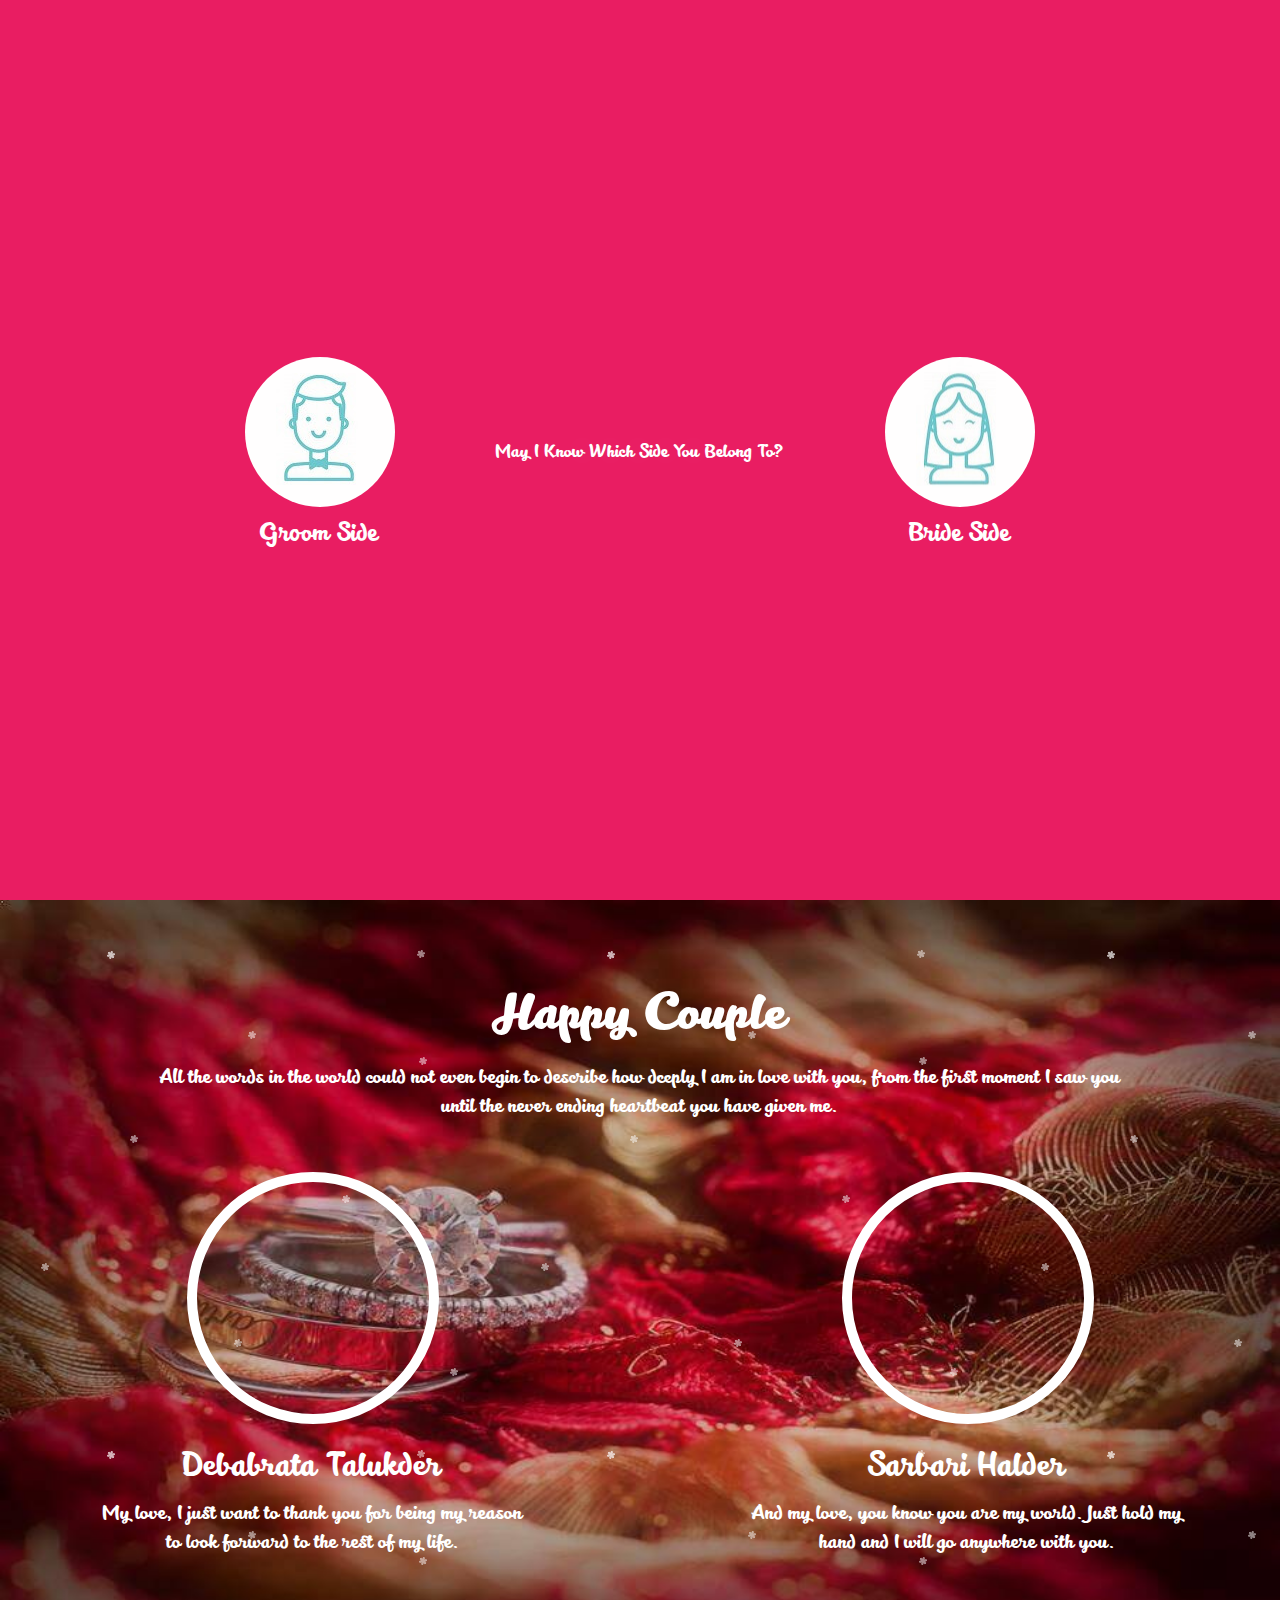
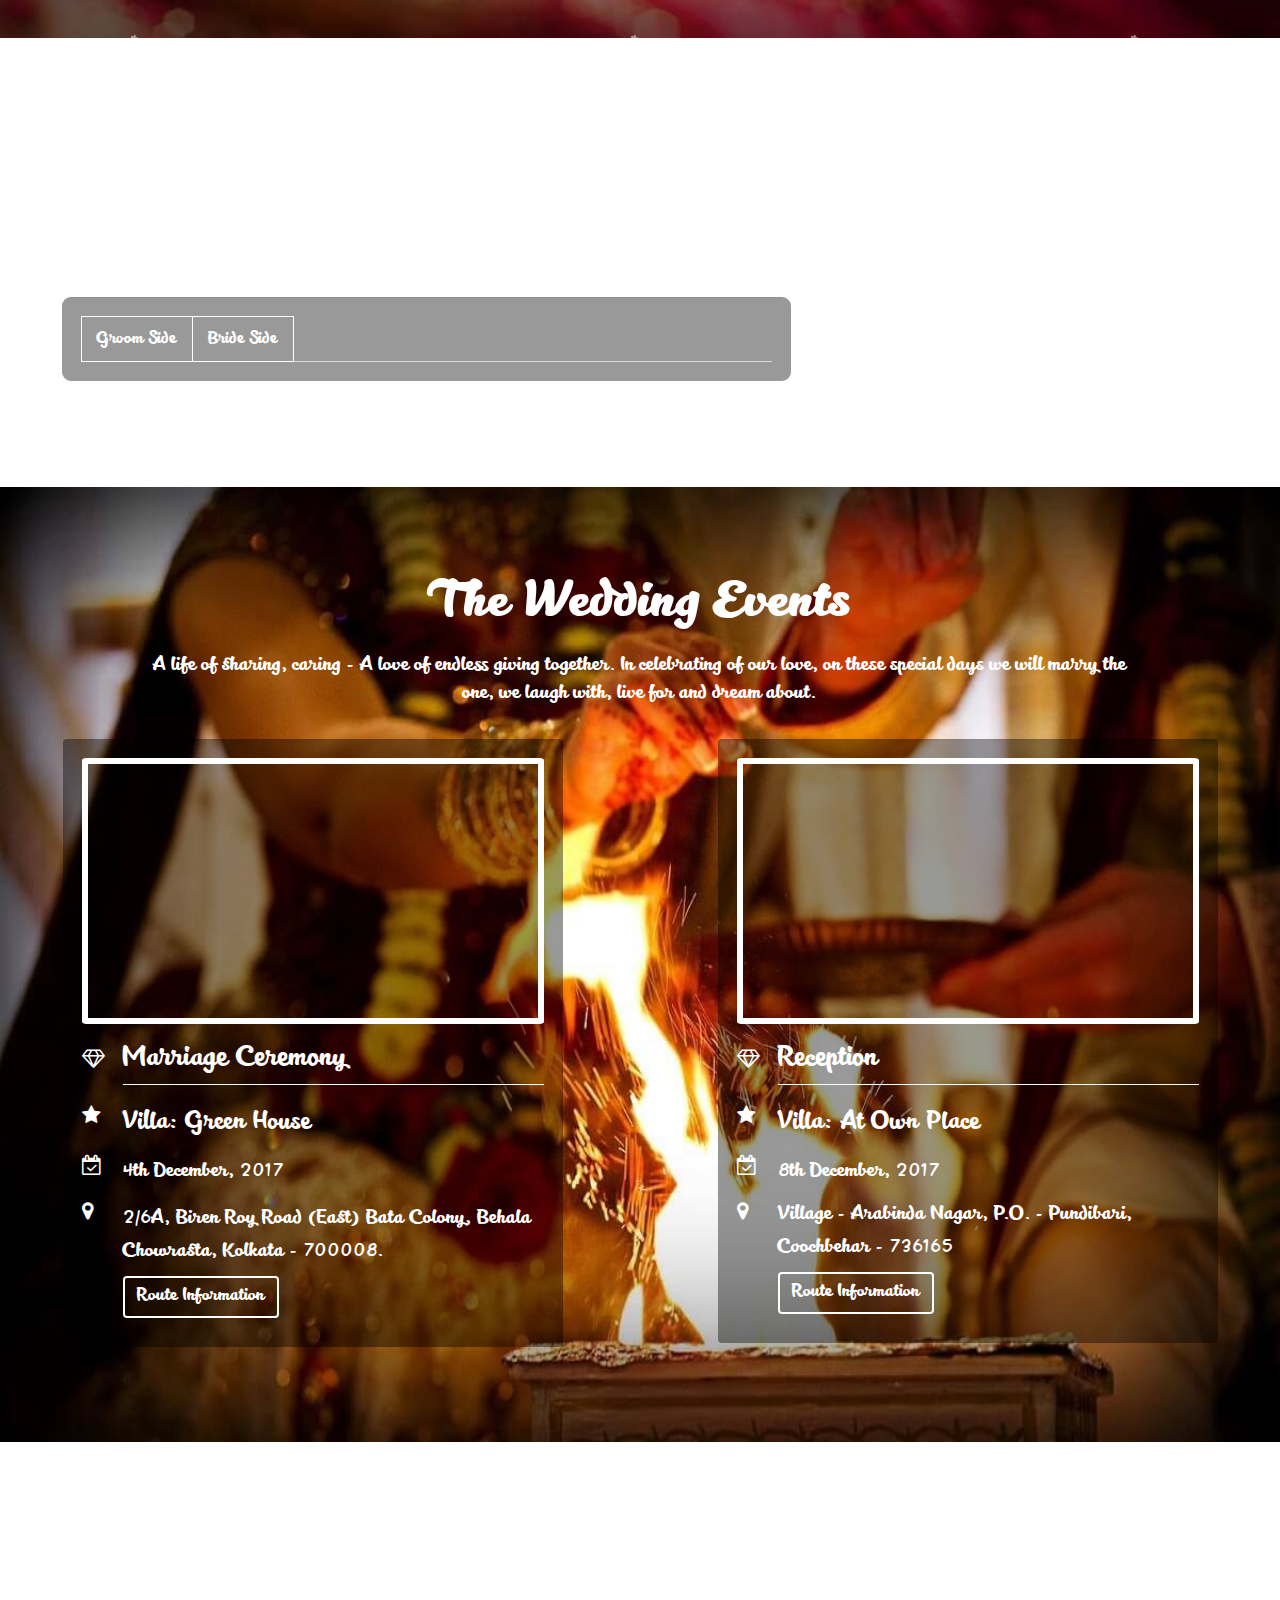
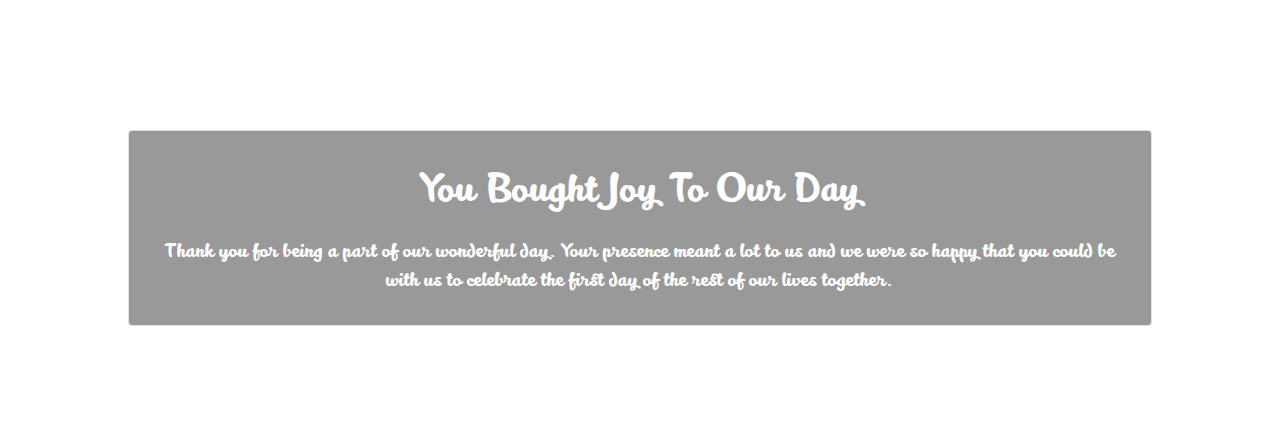
==== index.html @ 433c4045 "Modified" ====
<!DOCTYPE html>
<html lang="en">
	<head>
		<title>Just Married</title>
		<meta charset="utf-8" />
		<meta http-equiv="X-UA-Compatible" content="IE=edge" />
		<meta name="viewport" content="width=device-width, initial-scale=1" />

		<link rel="icon" href="images/favicon.png" type="image/gif" sizes="16x16" />

		<!--CDN LINKS-->
		<!--<link rel="stylesheet" href="https://cdnjs.cloudflare.com/ajax/libs/font-awesome/4.7.0/css/font-awesome.min.css"> 
		<link rel="stylesheet" href="https://maxcdn.bootstrapcdn.com/bootstrap/3.3.5/css/bootstrap.min.css">
		
		<script type="text/javascript" src="https://ajax.googleapis.com/ajax/libs/jquery/1.11.3/jquery.min.js"></script>
		<script type="text/javascript" src="https://maxcdn.bootstrapcdn.com/bootstrap/3.3.5/js/bootstrap.min.js"></script>
		<script type="text/javascript" src="https://ajax.googleapis.com/ajax/libs/angularjs/1.6.6/angular.min.js"></script>
		<script type="text/javascript" src="https://ajax.googleapis.com/ajax/libs/angularjs/1.6.6/angular-sanitize.min.js"></script>
		<script type="text/javascript" src="https://cdn.jsdelivr.net/npm/lodash@4.17.4/lodash.min.js"></script>
		-->
		<!--LIBRARY LINKS-->
		
		<link rel="stylesheet" href="library/Font awesome 4.7.0/library/css/font-awesome.min.css" />
		<link rel="stylesheet" href="library/Bootstrap 3.3.5/CSS/bootstrap.min.css" />
		
		<script type="text/javascript" src="library/jQuery/jQuery.js"></script>
		<script type="text/javascript" src="library/Bootstrap 3.3.5/JS/bootstrap.min.js"></script>
		<script type="text/javascript" src="library/AngularJS 1.6.6/angular.min.js"></script>
		<script type="text/javascript" src="library/AngularJS 1.6.6/angular-sanitize.min.js"></script>
		<script type="text/javascript" src="library/Lodash 4.17.4/lodash 4.17.4.js"></script>
		
		<link rel="stylesheet" type="text/css" href="css/template.css" />
		
		<script type="text/javascript" src="app/application.js"></script>
		<script type="text/javascript" src="service/common.service.js"></script>
		<script type="text/javascript" src="controller/controller.js"></script>
		<script type="text/javascript" src="js/directive.js"></script>
	</head>

	<body ng-app="application">
		<div class="wrapper" ng-controller="wrapperController">
			<div id="preloader-wrapper" ng-controller="preloaderController">
				<ng-preloader></ng-preloader>
			</div>
			<header>
				<nav ng-controller="navigationController">
					<ng-navigation></ng-navigation>
				</nav>
			</header>
			<main>
				<article>
					<div id="guest-type" ng-controller="guestTypeController">
						<ng-guest-type></ng-guest-type>
					</div>
					<div id="icon-tray" ng-controller="iconTrayController">
						<ng-icon-tray></ng-icon-tray>
					</div>
					<section id="home" ng-controller="homeController">
						<ng-home></ng-home>
					</section>
					<section id="couple" ng-controller="coupleController">
						<ng-snow-falls></ng-snow-falls>
						<ng-couple></ng-couple>
					</section>
					<section id="invitation" ng-controller="invitationController">
						<ng-invitation></ng-invitation>
					</section>
					<section id="events" ng-controller="eventsController">
						<ng-events></ng-events>
					</section>
					<section id="gallery" ng-controller="galleryController">
						<ng-gallery ng-if="isPreloadStarted"></ng-gallery>
					</section>
					<section id="moments" ng-controller="momentsController">
						<ng-moments ng-if="isPreloadStarted"></ng-moments>
					</section>
					<section id="notes" ng-controller="notesController">
						<ng-countdown></ng-countdown>
						<ng-notes></ng-notes>
					</section>
				</article>
			</main>	
		</div>
	</body>
</html>
---- css/template.css ----
/* INDEX ---------------------------------------------------------------------------------------------------------- */
article, body, footer, header, html, li, ul
{
	border: 0;
	margin: 0;
	padding: 0 !important;
}
body, html
{
	font-family: Kitten-Slant, Raleway-Bold, Arial, Helvetica;
	overflow: hidden;
}
.wrapper, main, article, section
{
	color: white;
	width: 100%;
}
#home, #invitation, #gallery, #moments, #notes
{
	background-attachment: fixed;
}
#home, #couple, #invitation, #events, #gallery, #people, #moments, #notes
{
    background-size: 100% 100%;
	width: 100%;
}
#home
{
	background-image: url(../images/lg-screen/home/background1.jpg);
	height: 100vh;
}
#invitation
{
	background-image: url(../images/lg-screen/invitation/background1.jpg);
}
#gallery
{
	background-image: url(../images/lg-screen/gallery/background1.jpg);
}
#notes
{
    background-image: url(../images/lg-screen/notes/background1.jpg);
}
.container-fluid
{
	background-size: 100% 100%;
	padding: 70px 0px;
	position: relative;
	width: 100%;
}
.heading
{
	font-size: 2rem;
	margin: 0 auto 20px auto;
	text-align: center;
	width: 80%;
}
h1
{
	font-family: Kitten-Bold, Kitten-Slant, Raleway-Bold, Arial, Helvetica;
	font-size: 5rem;
	margin-bottom: 20px;
	text-transform: capitalize;
}
.btn:focus, .btn:active
{
	outline: none !important;
}
.close
{
    font-family: Raleway-Bold, Arial, Helvetica;
    font-size: 34px;
    margin-right: 10px;
    margin-top: 0px;
}
p
{
	font-size: 2rem;
}
.number
{
    font-family: SF-Wonder-Comic, Raleway-Bold, Arial, Helvetica;
}

/* PRELOADER ------------------------------------------------------------------------------------------------------ */
#preloader-wrapper
{
	background-color: #E91E63;
	height: 100vh;
	position: fixed;
	top: 0;
	width: 100%;
	z-index: 9999;
}
#preloader-container
{
    height: 25px;
    margin: auto;
    position: absolute;
    bottom: 0;
    left: 0;
    right: 0;
    top: 0;
    width: 140px;
}
#preloader-container > ul
{
    height: 100%;
    list-style-type: none;
    width: 100%;
}
#preloader-container > ul > li
{
    background-color: white;
    border-radius: 50%;
    float: left;
    height: 25px;
    margin-right: 2%;
    width: 25px;
}
.animated
{ 
    -webkit-animation: circleGridScaleDelay 1.7s infinite ease-in-out;
    animation: circleGridScaleDelay 1.7s infinite ease-in-out; 
} 
@-webkit-keyframes circleGridScaleDelay
{
    0%, 70%, 100% 
    {
        -webkit-transform: scale3D(1, 1, 1);
        transform: scale3D(1, 1, 1);
    } 
    35% 
    {
        -webkit-transform: scale3D(0, 0, 1);
        transform: scale3D(0, 0, 1); 
    }
}
@keyframes circleGridScaleDelay 
{
    0%, 70%, 100%
    {
        -webkit-transform: scale3D(1, 1, 1);
        transform: scale3D(1, 1, 1);
    } 
    35% 
    {
        -webkit-transform: scale3D(0, 0, 1);
        transform: scale3D(0, 0, 1);
    }
}           
.delayedEffect1s
{
    -webkit-animation-delay: 50ms;
    -moz-animation-delay: 50ms;
    -o-animation-delay: 50ms;
    animation-delay: 50ms;
}
.delayedEffect2s
{
    -webkit-animation-delay: 200ms;
    -moz-animation-delay: 200ms;
    -o-animation-delay: 200ms;
    animation-delay: 200ms;
}
.delayedEffect3s
{
    -webkit-animation-delay: 350ms;
    -moz-animation-delay: 350ms;
    -o-animation-delay: 350ms;
    animation-delay: 350ms;
}
.delayedEffect4s
{
    -webkit-animation-delay: 500ms;
    -moz-animation-delay: 500ms;
    -o-animation-delay: 500ms;
    animation-delay: 500ms;
}
.delayedEffect5s
{
    -webkit-animation-delay: 650ms;
    -moz-animation-delay: 650ms;
    -o-animation-delay: 650ms;
    animation-delay: 650ms;
}

/* GUEST-TYPE ----------------------------------------------------------------------------------------------------- */
#guest-type .guest-type-container
{
	background-color: #E91E63;
	height: 100vh;
	position: fixed;
	top: 0;
	width: 100%;
	z-index: 9998;
}
.guest-type-container .guest-icon
{
    bottom: 0;
    height: 186px;
    margin: auto;
    position: absolute;
    top: 0;
    width: 100%;
}
.guest-type-container > figure .guest-icon > div:first-child
{
    margin-bottom: 30px;
}
.guest-icon > div > div
{
    background-color: white;
    background-image: url(../images/lg-screen/preloader/guest-type.jpg);
    background-repeat: no-repeat;
    border-radius: 50%;
    cursor: pointer;
    height: 15rem;
    margin: auto;
    margin-bottom: 10px;
    width: 15rem;
}
#guest-type-1
{
    background-position: 50% 0%;
}
#guest-type-2
{
    background-position: 50% 95%;
}
.guest-type-container > figure figcaption
{
    font-size: 2.5rem;
    text-align: center;
    text-transform: capitalize;
}
.guest-type-container > figure .i_text
{
    margin: auto;
    position: absolute;
    text-align: center;
    text-transform: capitalize;    
}
@media (max-width: 767px)
{
    .guest-type-container > figure .guest-icon
    {
        height: 411px;
    }
}
@media (max-width: 1199px)
{
    .guest-type-container > figure .i_text
    {
        font-size: 1.5rem;
        top: 20px;
        width: 100%;
    }
}
@media (min-width: 1200px)
{
    .guest-type-container > figure .i_text
    {
        bottom: 0;
        font-size: 1.8rem;
        height: 1.8rem;
        left: 0;
        right: 0;
        top: 0;
        width: 30%;
    }
}

/* NAVIGATION ----------------------------------------------------------------------------------------------------- */
.navbar-fixed-top 
{
    	background-color: white;
}
.navbar-default
{
    	border: none;
}
.navbar-brand
{
	display: inline-table;
	font-family: Kitten-Bold, Kitten-Slant, Raleway-Bold, Helvetica, Arial;
	font-size: 25px;
	letter-spacing: 1px;
	text-transform: capitalize;
}
.navbar-brand span:last-child
{
	color: #DD3649;
	margin-left: 10px;
}
.navbar-default .navbar-nav > ul, .navbar-default .navbar-nav > ul > li 
{
	height: 100%;
}
.navbar-default .navbar-nav > li > a 
{
	color: #DD3649;
	cursor: pointer;
	font-size: 13px;
	line-height: 31px;
	text-transform: uppercase;
	-webkit-transition: all 500ms ease;
	-moz-transition: all 500ms ease;
	-ms-transition: all 500ms ease;
	-o-transition: all 500ms ease;
	transition: all 500ms ease;
}
.navbar-default .navbar-nav > li > a > i
{
	padding-right: 5px;
}
.navbar-default .navbar-nav > li > a:hover
{
	background-color: #F5F5F5;
	color: blue;
}
.navbar-active
{
	background-color: #F5F5F5 !important;
	color: blue !important;
}
.navbar-header button
{
	padding: 15px 10px;
}
@media (max-width: 767px)
{
	.navbar-fixed-top .navbar-collapse
	{
		max-height: 360px;	
	}
	.navbar-default .navbar-nav > li > a 
	{
		padding: 5px 15px;
	}
}

/* ANIMATED HAMBURGER ICON (TRANSFORM ☰ TO 'X') */
.navbar-toggle 
{
	background: transparent !important;
	border: none;
}
.navbar-default .navbar-toggle .icon-bar 
{  
	background-color: #b6bbbd;
	transition: all 0.2s;
}
.navbar-toggle .top-bar 
{
	transform: rotate(45deg);
	transform-origin: 10% 10%;
}
.navbar-toggle .middle-bar 
{
	opacity: 0;
}
.navbar-toggle .bottom-bar 
{
	transform: rotate(-45deg);
	transform-origin: 10% 90%;
}
.navbar-toggle.collapsed .top-bar 
{
	transform: rotate(0);
}
.navbar-toggle.collapsed .middle-bar 
{
	opacity: 1;
}
.navbar-toggle.collapsed .bottom-bar 
{
	transform: rotate(0);
}
/* END ANIMATION */


/* ICON-TRAY ------------------------------------------------------------------------------------------------------ */
#main-tray-icon
{
    background-image: url(../images/lg-screen/icon-tray/tray-icon.jpg);
    background-position: -2px -2px;
    border: 4px solid #F5D5BE;
    border-radius: 50%;
    bottom: 10px;
    cursor: pointer;
    height: 50px;
    left: 0px;
    margin: 0 auto;
    position: fixed;
    right: 0px;
    width: 50px;
    z-index: 16;
}
.tray-container
{
    position: fixed;
    right: 5px;
    top: 70px;
    z-index: 16;
}
.tray-icon
{
    display: block;
}
.tray-icon > div
{
    background-image: url(../images/lg-screen/icon-tray/tray-icon.jpg);
    border-radius: 50%;
    cursor: pointer;
    display: none;
    height: 50px;
    margin-bottom: 7px;
    width: 50px;
}
.refresh-container > div
{
    background-position: -2px -49px;
    border: 4px solid #EF7722;
}
.audio-container > div
{
    background-position: -1px 91px;
    border: 4px solid #E91E63;
}
.video-container > div
{
    background-position: -1px 44px;
    border: 4px solid #868183;
}
.disable-audio
{
    opacity: 0.5;
}
.video-container a 
{
    display: block;
    height: 50px;
    position: absolute;
    right: 0px;
    bottom: 8px;
    width: 100%;
}

/* HOME ----------------------------------------------------------------------------------------------------------- */
#home .home-background-image
{
    background-attachment: fixed;
    background-image: url(../images/lg-screen/home/background2.jpg);
	background-size: 100% 100%;
    min-height: 100vh;
	padding-left: 0;
	padding-right: 0;
	min-width: 100%;
    animation-name: homeBackgroundFadeInOut;
	animation-timing-function: ease-in-out;
	animation-iteration-count: infinite;
	animation-duration: 10s;
	animation-direction: alternate;
}
@keyframes homeBackgroundFadeInOut 
{
    0% { opacity: 1; }
	45% { opacity: 1; }
	55% { opacity: 0; }
	100% { opacity: 0; }
}
#home .container
{
	height: 100vh;
    margin: auto;
    position: absolute;
    left: 0;
    right: 0;
    top: 0;
    -webkit-transform: translateZ(0px) scale(0.9);
    transform: translateZ(0px) scale(0.9);
}
#home-floater 
{
    float: left;
    height: 50%;
    width: 100%;
    margin-bottom: -130px;
}
#home-content
{
    clear: both;
    font-family: Kitten-Slant, Raleway-ExtraBold, Arial, Helvetica;
    text-transform: capitalize;
}
#home-content h2
{
    font-size: 10rem;
    margin: 0px;
}
#home-content h3
{
    font-size: 3.3rem;
    margin-bottom: 30px;
    margin-top: 0px;
}
@media (max-width: 767px)
{
    #home .container
    {
        top: 6%;
    }
    #home-content h2
    {
        font-size: 6.4rem;
    }
    #home-content h3
    {
        font-size: 2.4rem;
    }
}

/* COUPLE --------------------------------------------------------------------------------------------------------- */
.snow-ball
{
    background-image: url(../images/lg-screen/couples/snow-ball.png);
    background-repeat: repeat;
    width: 100%;
    animation: snow-ball-animation 10s infinite linear;
}
@keyframes snow-ball-animation
{
    0%
    {
        background-position: 0px 0px;
    }
    100%
    {
        background-position: 100px 100vh;
    }
}
#couple .container-fluid
{
    background-image: url(../images/lg-screen/couples/background1.jpg);
}
.couple-heading img
{
    height: 50px;
    margin-bottom: 30px;
    width: 50px;
}
.couple-content
{
    position: relative;
    text-align: center;
    z-index: 1;
}
.couple-content figure
{
    position: relative;
}
.couple-content .img-couple
{
    background-image: url(../images/lg-screen/couples/couples.jpg);
    background-repeat: no-repeat;
    background-size: 200% 100%; 
    border: 10px solid white;
    border-radius: 50%;
    height: 18em;
    margin: 20px auto;
    position: relative;
    width: 18em;
    z-index: 1;
}
.couple-content #img-groom
{
    background-position: 0% 0%;
}
.couple-content #img-bride
{
    background-position: 100% 0%;
}
.couple-content .name
{
    font-size: 3.3rem;
    text-transform: capitalize;
}
.couple-content .details
{
    margin: 10px auto;
    width: 70%;
}
.couple-content .link
{
    font-size: 24px;
    margin: 0px 15px 15px;
}
.couple-content .link a
{
    color: white;
    -webkit-transition: all 500ms ease;
	-moz-transition: all 500ms ease;
	-ms-transition: all 500ms ease;
	-o-transition: all 500ms ease;
	transition: all 500ms ease;
}
.couple-content .link a:hover
{
    animation: bounceIn 2s;
    text-decoration: none;
}
.couple-content .link a.active
{
    color: blue;
}
.couple-content .icon-hover:hover
{
    display: block;
}
.couple-content .link i
{
    cursor: pointer;
    margin: 0px 5px;
}
#couple .snow-ball
{
    position: absolute;
    top: 100vh;
    z-index: 1;
}
#couple .couple-footer
{
    font-size: 2rem;
    margin: 0 auto;
    text-align: center;
    width: 80%;
}

/* INVITATION ----------------------------------------------------------------------------------------------------- */
#invitation .container-fluid
{
    padding-bottom: 50px;
}
#invitation .invitation-content
{
    margin: 0px;
}
.invitation-content .well
{
    background-color: rgba(0, 0, 0, 0.4);
    border: 6px solid white;
    border-radius: 15px;
    font-size: 2rem;
    margin: 0px auto 50px auto;
    width: 90%;
}
.invitation-content .nav-tabs > li
{
    font-size: 1.7rem;
    margin-right: -3px;
    text-transform: capitalize;
}
.invitation-content .nav-tabs > li.active > a
{
    background-color: #FF5722;
    border-bottom: 1px solid white;
}
.invitation-content .nav-tabs > li > a
{
    border: 1px solid white;
    border-radius: 0px;
    color: white;
    text-decoration: none;
}
.invitation-content .nav-tabs > li > a:focus, .invitation-content .nav-tabs > li > a:hover
{
    background-color: #FF5722;
    color: white;
}
.invitation-content .invitation-cards > figure
{
    height: 27rem;
    margin-bottom: 20px;
    position: relative;
    width: 100%;
}
.invitation-content .invitation-cards > figure img
{
    border: 5px solid white;
    border-radius: 15px;
    height: 100%;
    width: 100%;
}
.invitation-content .invitation-cards > figure figcaption
{
    height: 100%;
    position: absolute;
    top: 0px;
    width: 100%;
}
.invitation-content .invitation-cards > figure figcaption i
{
    background-color: white;
    border-radius: 50%;
    color: brown;
    cursor: pointer;
    font-size: 25px;
    padding: 10px;
    position: absolute;
    right: 0px;
    top: 0px;
}
.invitation-content .tab-content
{
    text-transform: capitalize;
}
.invitation-content .tab-content .name
{
    font-size: 3rem;
    margin: 15px 0px 10px;
}
.invitation-content .tab-content .line
{
    border-top: 1px solid white;
    height: 1px;
    margin-bottom: 10px;
    margin-top: 30px;
    width: 100%;
}
.invitation-content .tab-content .father-name
{
    font-size: 2.7rem;
    margin: 10px 0px;
}
.invitation-content .tab-content .mother-name
{
    font-size: 2.5rem;
    margin: 10px 0px;
}
.invitation-content .tab-content .sibling-name
{
    font-size: 2.3rem;
    margin: 10px 0px;
}
.invitation-content .tab-content .address
{
    font-size: 2.3rem;
    margin: 10px 0px 30px;
}
.invitation-content .tab-content .message
{
    font-size: 1.9rem;
}
.invitation-content .tab-content .message > div
{
    margin: 10px 12px;
}
.invitation-content .tab-content .message > div:nth-child(2)
{
    font-size: 3.5rem;
}
.invitation-content #invitation-card-2
{
    display: none;
}
@media (max-width: 767px)
{
    .invitation-content .well
    {
        background-color: rgba(0, 0, 0, 0.6);
    }
    .invitation-content .tab-content
    {
        text-align: center;
    }
    .invitation-content .tab-content .name > div:first-child, .invitation-content .tab-content .father-name > div:first-child, .invitation-content .tab-content .mother-name > div:first-child, .invitation-content .tab-content .sibling-name > div:first-child, .invitation-content .tab-content .address > div:first-child
    {
        font-size: 2rem;
    }
}
@media (min-width: 768px)
{
    .invitation-content .tab-content .name, .invitation-content .tab-content .father-name, .invitation-content .tab-content .mother-name, .invitation-content .tab-content .sibling-name
    {
        margin-bottom: 0px;
    }
}
@media (min-width: 992px)
{
    #invitation .invitation-content .invitation-cards
    {
        padding-left: 0px;
        padding-right: 55px;
    }
}
@media (min-width: 992px) and (max-width: 1003px)
{
    .invitation-content .invitation-cards > figure
    {
        height: 31rem;
    }   
}
@media (min-width: 1004px) and (max-width: 1137px)
{
    .invitation-content .invitation-cards > figure
    {
        height: 29rem;
    }   
}
@media (min-width: 1728px)
{
    .invitation-content .invitation-cards > figure
    {
        height: 26rem;
    }
}

/* EVENTS --------------------------------------------------------------------------------------------------------- */
#events .container-fluid
{
    background-image: url(../images/lg-screen/events/background1.jpg);
    padding-bottom: 45px;
}
#events .well
{
    background-color: rgba(0, 0, 0, 0.4);
    border: none;
    margin: 0px auto 50px auto;
    text-transform: capitalize;
    width: 80%;
}
#events .img-hall
{
    background-image: url(../images/lg-screen/events/hall.jpg);
    background-repeat: no-repeat;
    background-size: 200% 100%;
    border: 6px solid white;
    border-radius: 1%;
    height: 19em;
    margin-bottom: 15px;
    width: 100%;
}
#events #img-hall-1
{
    background-position: 0% 0%;
}
#events #img-hall-2
{
    background-position: 100% 0%;
}
.events-details i.fa
{
    font-size: 20px;
}
.events-details .occation
{
    font-size: 2em;
    margin-bottom: 20px;
}
.events-details .line
{
    border-top: 1px solid white;
    height: 1px;
    margin-top: 5px;
    width: 100%;
}
.events-details .description, .events-details .date, .events-details .location
{
    margin-bottom: 10px;
}
.events-details .description p
{
    font-size: 2.5rem;
    margin-bottom: 3px;
}
.events-details .date
{
    font-size: 2rem;
    margin-bottom: 15px;
    text-transform: capitalize;
}
.events-details .location
{
    margin-bottom: 10px;
}
.events-details .location button
{
    background-color: transparent;
    border: 2px solid white;
    color: white;
    cursor: pointer;
    display: block;
    font-size: 1.8rem;
    margin-top: 10px;
    text-transform: capitalize;
}
.events-details .contact span:last-child
{
    font-size: 1.8rem;
}
#events-modal
{
    color: black;
    padding-left: 15px !important;
    text-align: center;
    text-transform: capitalize;
}
#events-modal .modal-dialog
{
    font-family: Raleway-Regular, Arial, Helvetica;
    padding: 10px;
    width: 40%;
}
#events-modal .modal-header
{
    color: black;
    text-align: left;
}
#events-modal .modal-header h3
{
    font-family: Kitten-slant, Raleway-Bold, Arial, Helvetica;
    margin: 5px;
}
#events-modal .modal-body
{
    margin: 15px 15px 20px;
}
#events-modal .modal-body > div.row
{
    margin-bottom: 20px;
}
#events-modal .modal-body > div.row:last-child
{
    margin-bottom: 0px;
}
#events-modal .modal-body .events-modal-key
{
    font-family: Raleway-Bold, Arial, Helvetica;
    font-size: 1.7rem;
}
#events-modal .modal-body .events-modal-value
{
    font-size: 1.4rem;
    line-height: 1.8;
    margin: 0px 4px;
}
.events-tooltip > div
{
    margin-bottom: 15px;
}
@media (max-width: 767px)
{
    #events .container-fluid
    {
        background-image: url(../images/sm-screen/events/background1.jpg);
    }
    .events-details .col-xs-12
    {
        text-align: center;
    }
    .events-details .location button
    {
        margin: 10px auto;
    }
    #events-modal .modal-dialog
    {
        margin-left: 0px; 
        width: 100%;
    }
}

/* GALLERY -------------------------------------------------------------------------------------------------------- */
#gallery .container-fluid
{
    padding-bottom: 95px;
}
.gallery-content
{
    margin: 0px;
    text-align: center;
    width: 100%
}
.gallery-content img
{
    border: 10px solid white;
    height: 27em;
    margin: 20px auto;
    width: 18em;
}
.gallery-content ol
{
    bottom: -10%;
    position: absolute;
}
#gallery-image-carousel .item .row > div.col-sm-6:first-child
{
    padding-left: 20%;
}
#gallery-image-carousel .item .row > div.col-sm-6:last-child
{
    padding-right: 20%;
}
#gallery-image-carousel .item .row > div.col-sm-6:first-child
{
    padding-left: 10%;
}
#gallery-image-carousel .item .row > div.col-sm-6:nth-child(1)
{
    padding: auto 6%;
}
#gallery-image-carousel .item .row > div.col-sm-6:last-child
{
    padding-right: 10%;
}
#gallery-image-carousel i.fa.fa-arrow-circle-o-left, #gallery-image-carousel i.fa.fa-arrow-circle-o-right
{
    line-height: 390px;   
}
@media (min-width: 768px)
{
    #gallery-image-carousel i.fa.fa-arrow-circle-o-left, #gallery-image-carousel i.fa.fa-arrow-circle-o-right
    {
        font-size: 30px;
        line-height: 390px;   
    }
}

/* MOMENTS -------------------------------------------------------------------------------------------------------- */
#moments .container-fluid
{
    background-image: url(../images/lg-screen/moments/background1.jpg);
	padding-bottom: 105px;	
}
.moments-content .button-container
{
	margin: 0px auto 45px auto;
	text-align: center;
	width: 80%;
}
.moments-content .button-container button
{
    background-color: #D8143B;
    border-radius: 0%;
	color: white;
	font-size: 1.7rem;
    margin: 10px;
    position: relative;
    text-transform: capitalize;
    width: 112px;
    -webkit-transition: all 500ms ease-in-out;
    -moz-transition: all 500ms ease-in-out;
    -ms-transition: all 500ms ease-in-out;
    -o-transition: all 500ms ease-in-out;
    transition: all 500ms ease-in-out;
}
.moments-active-btn
{
    background-color: #54070C !important;
}
.moments-content .button-container button:after
{
	content: "";
	position: absolute;
	top: 0px;
	left: 0px;
	width: 0%;
	height: 100%;
	background-color: white;
	-webkit-transition: none;
	-moz-transition: none;
	-ms-transition: none;
	-o-transition: none;
	transition: none;
}
.moments-content .button-container button:hover:after
{
	width: 120%;
	background-color: rgba(255,255,255,0);
	-webkit-transition: all 0.5s ease-out;
	-moz-transition: all 0.5s ease-out;
	-ms-transition: all 0.5s ease-out;
	-o-transition: all 0.5s ease-out;
	transition: all 0.5s ease-out;
}
.moments-content .image-container
{
	background-color: rgba(255, 255, 255, 0.5);
    margin: auto;
    width: 75%;
}
.moments-content .image-container img
{
    border: 7px solid white;
	margin-bottom: 10px;
    width: 100%;
}
.moments-content .carousel-control
{
	opacity: 1;
	position: absolute;
	top: 100%;
	width: 50%;
}
.moments-content a.left.carousel-control i.fa.fa-arrow-circle-o-left
{
	font-size: 25px;
	position: absolute;
	right: 40%;
	top: 10px;
}
.moments-content a.right.carousel-control i.fa.fa-arrow-circle-o-right
{
	font-size: 25px;
	position: absolute;
	left: 40%;
	top: 10px;
}
@media (min-width: 768px)
{
	.moments-content a.left.carousel-control i.fa.fa-arrow-circle-o-left, .moments-content a.right.carousel-control i.fa.fa-arrow-circle-o-right
	{
		font-size: 30px;
    }
    .moments-content .image-container img
    {
        border: 10px solid white;
        height: 75vh;
    }
}

/* NOTES ---------------------------------------------------------------------------------------------------------- */
.notes-content .col-xs-12
{
    margin-bottom: 25px;
    text-align: center;
}
.notes-content .stopwatch
{
    background-color: white;
    border-radius: 50%;
    display: inline-block;
    margin: 25px;
    height: 100px;
    width: 100px;
}
.notes-content .duration
{
    color: #E71905;
    font-family: SF-Wonder-Comic, Raleway-Bold, Arial, Helvetica;
    font-size: 2.5em;
    font-weight: bold;
    line-height: 90px;
}
.notes-content .unit
{
    display: block;
    font-size: 2rem;
    margin: 20px auto;
    text-transform: capitalize;
}
.notes-content .well
{
    background-color: rgba(0, 0, 0, 0.4);
    margin: 10px auto 0px;
    width: 80%
}
.notes-content h3
{
    font-size: 4rem;
    margin-bottom: 25px;
    text-transform: capitalize;
}
.notes-content .well span
{
    font-family: SF-Wonder-Comic, Raleway-Bold, Arial, Helvetica;
}
@media (max-width: 767px) {
    #notes .container-fluid
    {
        background-image: url(../images/sm-screen/notes/background1.jpg);
    }
}


/* FONT-FACE ------------------------------------------------------------------------------------------------------ */
@font-face 
{
  font-family: 'Kitten-Bold';
  src: url('../fonts/Kitten/Kitten-Bold.ttf');
}
@font-face 
{
  font-family: 'Kitten-Slant';
  src: url('../fonts/Kitten/Kitten-Slant.ttf');
}
@font-face 
{
  font-family: 'SF-Wonder-Comic';
  src: url('../fonts/SF-Wonder-Comic/SF-Wonder-Comic.ttf');
}
@font-face 
{
  font-family: 'Raleway-Regular';
  src: url('../fonts/Raleway/Raleway-Regular.ttf');
}
@font-face 
{
  font-family: 'Raleway-Medium';
  src: url('../fonts/Raleway/Raleway-Medium.ttf');
}
@font-face 
{
  font-family: 'Raleway-Bold';
  src: url('../fonts/Raleway/Raleway-Bold.ttf');
}
@font-face 
{
  font-family: 'Raleway-ExtraBold';
  src: url('../fonts/Raleway/Raleway-ExtraBold.ttf');
}


/* ANIMATION ------------------------------------------------------------------------------------------------------ */
.animation
{ 
    -webkit-animation-duration: 2s; 
    animation-duration: 2s;
    -webkit-animation-fill-mode: both; 
    animation-fill-mode: both; 
}
.delayedFadeIn1s
{
    -webkit-animation-delay: .1s;
    -moz-animation-delay: .1s;
    animation-delay: .1s;
}
.delayedFadeIn2s
{
    -webkit-animation-delay: .2s;
    -moz-animation-delay: .2s;
    animation-delay: .2s;
}
.delayedFadeIn3s
{
    -webkit-animation-delay: .3s;
    -moz-animation-delay: .3s;
    animation-delay: .3s;
}
.delayedFadeIn4s
{
    -webkit-animation-delay: .4s;
    -moz-animation-delay: .4s;
    animation-delay: .4s;
}
.delayedFadeIn5s
{
    -webkit-animation-delay: .5s;
    -moz-animation-delay: .5s;
    animation-delay: .5s;
}
@-webkit-keyframes fadeInDown 
{ 
    0% 
    { 
        opacity: 0; 
        -webkit-transform: translateY(-20px); 
    } 
    100% 
    { 
        opacity: 1;
        -webkit-transform: translateY(0); 
    } 
}
@keyframes fadeInDown 
{ 
    0% 
    { 
        opacity: 0; 
        transform: translateY(-20px); 
    } 
    100% 
    { 
        opacity: 1; 
        transform: translateY(0); 
    }
}
.fadeInDown 
{ 
    -webkit-animation-name: fadeInDown; 
    animation-name: fadeInDown; 
}
@-webkit-keyframes fadeInUp 
{ 
    0% 
    { 
        opacity: 0; 
        -webkit-transform: translateY(20px); 
    } 
    100% 
    { 
        opacity: 1; 
        -webkit-transform: translateY(0); 
    } 
}
@keyframes fadeInUp 
{ 
    0% 
    { 
        opacity: 0; 
        transform: translateY(20px); 
    } 
    100% 
    { 
        opacity: 1; 
        transform: translateY(0); 
    } 
}
.fadeInUp 
{
    animation-delay: 0.7s; 
    -webkit-animation-name: fadeInUp; 
    animation-name: fadeInUp; 
}
@-webkit-keyframes fadeIn 
{ 
    0% 
    {
        opacity: 0;
    } 
    100% 
    {
        opacity: 1;
    } 
}
@keyframes fadeIn 
    { 
    0% 
    {
        opacity: 0;
    } 
    100% 
    {
        opacity: 1;
    } 
}
.fadeIn 
{ 
    -webkit-animation-name: fadeIn; 
    animation-name: fadeIn; 
}
@-webkit-keyframes fadeInLeft 
{ 
    0% 
    { 
        opacity: 0; 
        -webkit-transform: translateX(-20px); 
    } 
    100% 
    { 
        opacity: 1; 
        -webkit-transform: translateX(0); 
    } 
} 
@keyframes fadeInLeft 
{ 
    0% 
    { 
        opacity: 0; 
        transform: translateX(-20px); 
    } 
    100% 
    { 
        opacity: 1; 
        transform: translateX(0); 
    } 
} 
.fadeInLeft 
{ 
    -webkit-animation-name: fadeInLeft; 
    animation-name: fadeInLeft; 
}
@-webkit-keyframes fadeInRight 
    { 
    0% 
    { 
        opacity: 0; 
        -webkit-transform: translateX(20px); 
    } 
    100% 
    { 
        opacity: 1; 
        -webkit-transform: translateX(0); 
    } 
} 
@keyframes fadeInRight 
{ 
    0% 
    { 
        opacity: 0; 
        transform: translateX(20px); 
    } 
    100% 
    { 
        opacity: 1; 
        transform: translateX(0); 
    } 
} 
.fadeInRight 
{ 
    -webkit-animation-name: fadeInRight; 
    animation-name: fadeInRight; 
}
@keyframes bounceIn 
{ 
    0% 
    { 
        opacity: 0; 
        transform: scale(.3); 
    } 

    50% 
    { 
        opacity: 0.6; 
        transform: scale(1.05); 
    } 

    70% 
    { 
        transform: scale(.9); 
    } 

    100% 
    { 
        transform: scale(1); 
    } 
} 
.bounceIn 
{ 
    -webkit-animation-name: bounceIn;
    animation-name: bounceIn; 
}
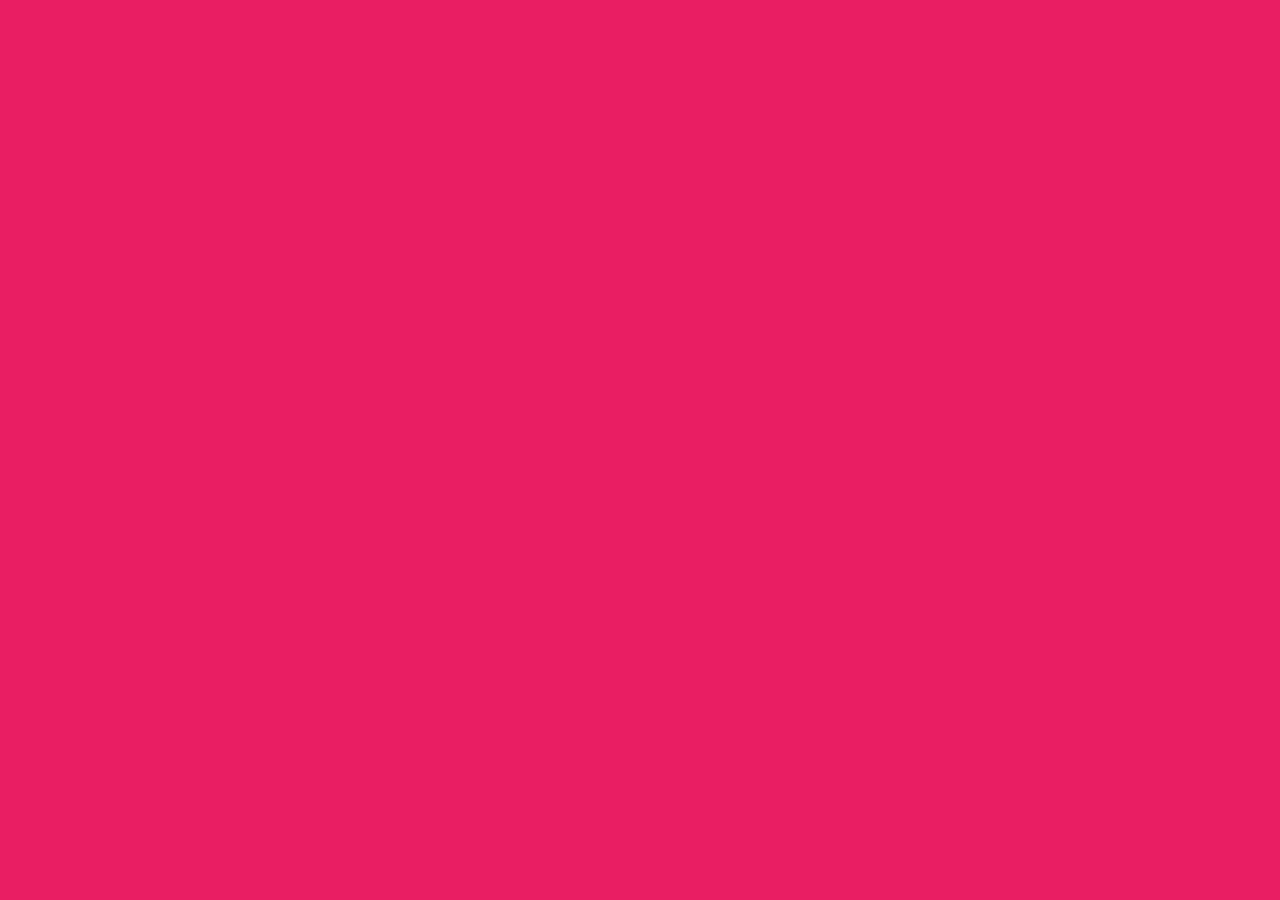
==== commit 159ac281: "Modified" ====
--- a/index.html
+++ b/index.html
@@ -9,7 +9,7 @@
 		<link rel="icon" href="images/favicon.png" type="image/gif" sizes="16x16" />
 
 		<!--CDN LINKS-->
-		<!--<link rel="stylesheet" href="https://cdnjs.cloudflare.com/ajax/libs/font-awesome/4.7.0/css/font-awesome.min.css"> 
+		<link rel="stylesheet" href="https://cdnjs.cloudflare.com/ajax/libs/font-awesome/4.7.0/css/font-awesome.min.css"> 
 		<link rel="stylesheet" href="https://maxcdn.bootstrapcdn.com/bootstrap/3.3.5/css/bootstrap.min.css">
 		
 		<script type="text/javascript" src="https://ajax.googleapis.com/ajax/libs/jquery/1.11.3/jquery.min.js"></script>
@@ -17,9 +17,9 @@
 		<script type="text/javascript" src="https://ajax.googleapis.com/ajax/libs/angularjs/1.6.6/angular.min.js"></script>
 		<script type="text/javascript" src="https://ajax.googleapis.com/ajax/libs/angularjs/1.6.6/angular-sanitize.min.js"></script>
 		<script type="text/javascript" src="https://cdn.jsdelivr.net/npm/lodash@4.17.4/lodash.min.js"></script>
-		-->
+		
 		<!--LIBRARY LINKS-->
-		
+		<!--
 		<link rel="stylesheet" href="library/Font awesome 4.7.0/library/css/font-awesome.min.css" />
 		<link rel="stylesheet" href="library/Bootstrap 3.3.5/CSS/bootstrap.min.css" />
 		
@@ -28,7 +28,7 @@
 		<script type="text/javascript" src="library/AngularJS 1.6.6/angular.min.js"></script>
 		<script type="text/javascript" src="library/AngularJS 1.6.6/angular-sanitize.min.js"></script>
 		<script type="text/javascript" src="library/Lodash 4.17.4/lodash 4.17.4.js"></script>
-		
+		-->
 		<link rel="stylesheet" type="text/css" href="css/template.css" />
 		
 		<script type="text/javascript" src="app/application.js"></script>
